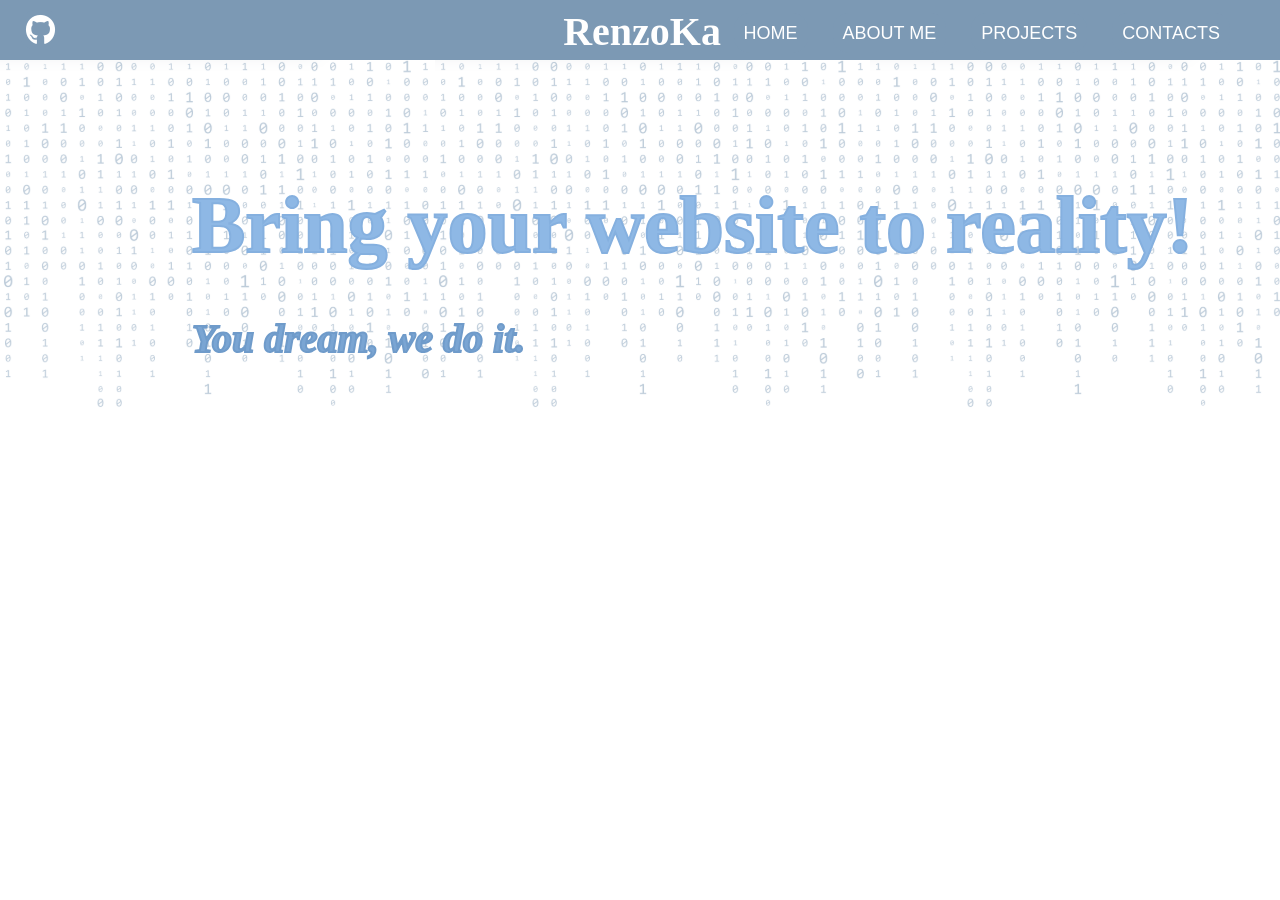
==== index.html @ 6f0bf64c "changed renzoka to index" ====
<!DOCTYPE html>
<html lang="en">
<head>
    <meta charset="UTF-8">
    <meta name="viewport" content="width=device-width, initial-scale=1.0">
    <title>RenzoKa</title>
    <link rel="stylesheet" href="RenzoKa.css">
    <link rel="stylesheet" href="https://cdnjs.cloudflare.com/ajax/libs/font-awesome/6.4.2/css/all.min.css">
    <link rel="icon" type="image/png" href="icon.png">
</head>
<body>
    <header>
        <a href="github.com/RenzoKa" class="github_icon" target="_blank" id="github_icon">
            <i class="fab fa-github"></i>
        </a>
        <h1>RenzoKa</h1>
        <nav>
            <a href="index.html" class="home">HOME</a>
            <a href="AboutMe.html" class="about_me">ABOUT ME</a>
            <a href="Projects.html" class="projects">PROJECTS</a>
            <a href="Contacts.html" class="contacts">CONTACTS</a>
        </nav>
    </header>
    <main>
        <div class="catch_phrase_container">
            <h2 id="catch_phrase">Bring your website to reality!</h2>
            <h3 id="catch_phrase2">You dream, we do it.</h3>
        </div>
        <div class="container2">
            <h3 class="title"></h3>
            <p class="container2"></p>
            <img src="" alt="" class="container2">
        </div>
        <div class="container3">
            <h3 class="container3"></h3>
        </div>
    </main>
    <footer>

    </footer>
</body>
</html>
---- RenzoKa.css ----
* {
    margin: 0;
    padding: 0;
    box-sizing: border-box;
}

html {
    width: 100%;
    height: 100%;
}

body {
    margin: 0;
    width: 100%;
    height: 100%;
}

header {
    position: relative;
    background-color: #7C99B4;
    color: white;
    width: 100%;
    height: 60px;
    overflow-x: 1000;
}

h1 {
    position: absolute;
    top: 8px;
    left: 44%;
    font-size: 40px;
    font-family: 'Mozilla Headline';
}

nav {
    box-sizing: border-box;
    position: absolute;
    right: 40px;
    top: 22.5px;
    font-family: 'Roboto', sans-serif;
    font-size: 18px;
}

a {
    box-sizing: border-box;
    border-radius: 15px;
    padding: 10px;
    color: white;
    background-color: #7C99B4;
    text-decoration: none;
    margin: 0 10px;
    transition: border-thickness 500ms, background-color 500ms, color 500ms;
}


a:hover {
    border: solid 2px white;
    border-radius: 15px;
    padding: 10px;
    background-color: #92aec9;
    color: white;
    text-decoration: none;
    margin: 0 10px;
    transition: box-shadow 200ms;
}

a:active {
    border: solid 2px white;
    border-radius: 15px;
    padding: 8px;
    background-color: #66839e;
    color: white;
    text-decoration: none;
    margin: 0 10px;
    box-shadow: 0 0 60px 5px rgba(255, 255, 255, 0.5);
}

.github_icon {
    position: absolute;
    top: 10px;
    left: 10px;
    width: 40px;
    height: 40px;
    padding: 5px 5px 5px 5px;
    display: flex;
    align-items: center;
    justify-content: center;
}

.github_icon i {
    font-size: 30px;
    color: white;
    transition: color 500ms;
}

div.catch_phrase_container {
    background-image: url('background.png');
    height: 350px;
}

h2#catch_phrase {
    position: absolute;
    top: 20%;
    left: 15%;
    font-style: bold;
    font-size: 80px;
    color: #8EB8E5;
    -webkit-text-stroke: 2px #85b0df;
}

h3#catch_phrase2 {
    position: absolute;
    top: 35%;
    left: 15%;
    font-style: italic;
    font-size: 40px;
    color: #7aa5d3;
    -webkit-text-stroke: 2px #6f9bca;
}
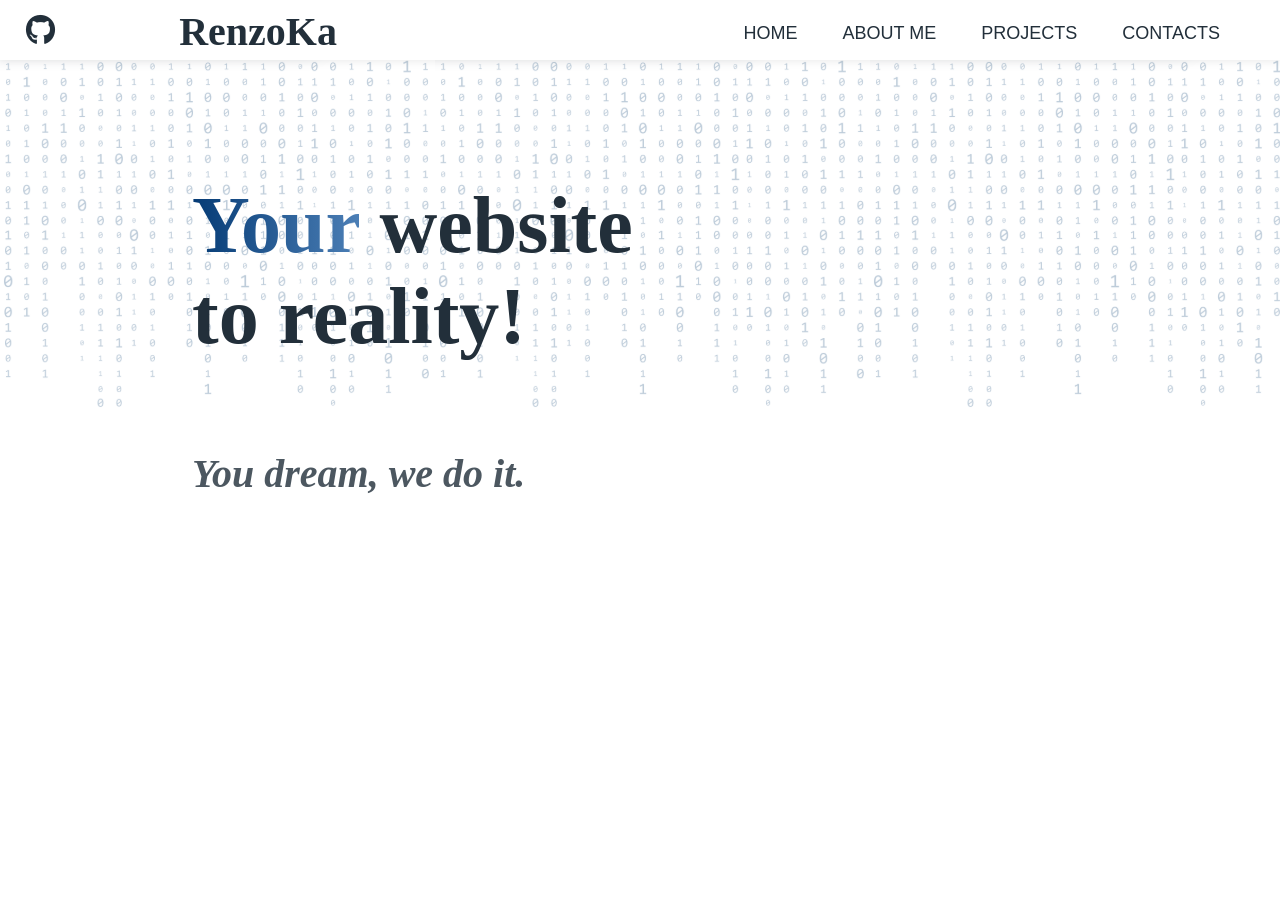
==== commit dd9d78fa: "changed style" ====
--- a/index.html
+++ b/index.html
@@ -10,9 +10,10 @@
 </head>
 <body>
     <header>
-        <a href="github.com/RenzoKa" class="github_icon" target="_blank" id="github_icon">
+        <a href="https://github.com/RenzoKa" class="github_icon" target="_blank" id="github_icon">
             <i class="fab fa-github"></i>
         </a>
+        <img src="" alt="">
         <h1>RenzoKa</h1>
         <nav>
             <a href="index.html" class="home">HOME</a>
@@ -23,7 +24,7 @@
     </header>
     <main>
         <div class="catch_phrase_container">
-            <h2 id="catch_phrase">Bring your website to reality!</h2>
+            <h2 id="catch_phrase"><span id="gradient">Your</span> website to reality!</h2>
             <h3 id="catch_phrase2">You dream, we do it.</h3>
         </div>
         <div class="container2">
--- a/RenzoKa.css
+++ b/RenzoKa.css
@@ -17,18 +17,20 @@
 
 header {
     position: relative;
-    background-color: #7C99B4;
-    color: white;
+    background-color: #ffffff;
+    color: #222f3a;
     width: 100%;
     height: 60px;
     overflow-x: 1000;
+    box-shadow: 0 0 10px rgba(0, 0, 0, 0.1);
 }
 
 h1 {
     position: absolute;
     top: 8px;
-    left: 44%;
+    left: 14%;
     font-size: 40px;
+    font-style: bold;
     font-family: 'Mozilla Headline';
 }
 
@@ -45,34 +47,25 @@
     box-sizing: border-box;
     border-radius: 15px;
     padding: 10px;
-    color: white;
-    background-color: #7C99B4;
+    color: #222f3a;
     text-decoration: none;
     margin: 0 10px;
-    transition: border-thickness 500ms, background-color 500ms, color 500ms;
+    transition: border-thickness 500ms, background-color 500ms, color 500ms, text-decoration 500ms;
 }
 
 
 a:hover {
-    border: solid 2px white;
-    border-radius: 15px;
     padding: 10px;
-    background-color: #92aec9;
-    color: white;
-    text-decoration: none;
+    text-decoration: underline 4px;
     margin: 0 10px;
-    transition: box-shadow 200ms;
 }
 
 a:active {
     border: solid 2px white;
     border-radius: 15px;
     padding: 8px;
-    background-color: #66839e;
-    color: white;
-    text-decoration: none;
+    text-decoration: underline 3px;
     margin: 0 10px;
-    box-shadow: 0 0 60px 5px rgba(255, 255, 255, 0.5);
 }
 
 .github_icon {
@@ -89,7 +82,7 @@
 
 .github_icon i {
     font-size: 30px;
-    color: white;
+    color: #222f3a;
     transition: color 500ms;
 }
 
@@ -102,19 +95,25 @@
     position: absolute;
     top: 20%;
     left: 15%;
+    width: 35%;
     font-style: bold;
     font-size: 80px;
-    color: #8EB8E5;
-    -webkit-text-stroke: 2px #85b0df;
+    color: #222f3a;
 }
 
 h3#catch_phrase2 {
     position: absolute;
-    top: 35%;
+    top: 50%;
     left: 15%;
     font-style: italic;
     font-size: 40px;
-    color: #7aa5d3;
-    -webkit-text-stroke: 2px #6f9bca;
+    color: #222f3ace;
 }
 
+span#gradient {
+    background: linear-gradient(90deg, #053b75, #4c7fb6);
+    -webkit-background-clip: text;
+    -webkit-text-fill-color: transparent;
+    animation-iteration-count: infinite;
+}
+
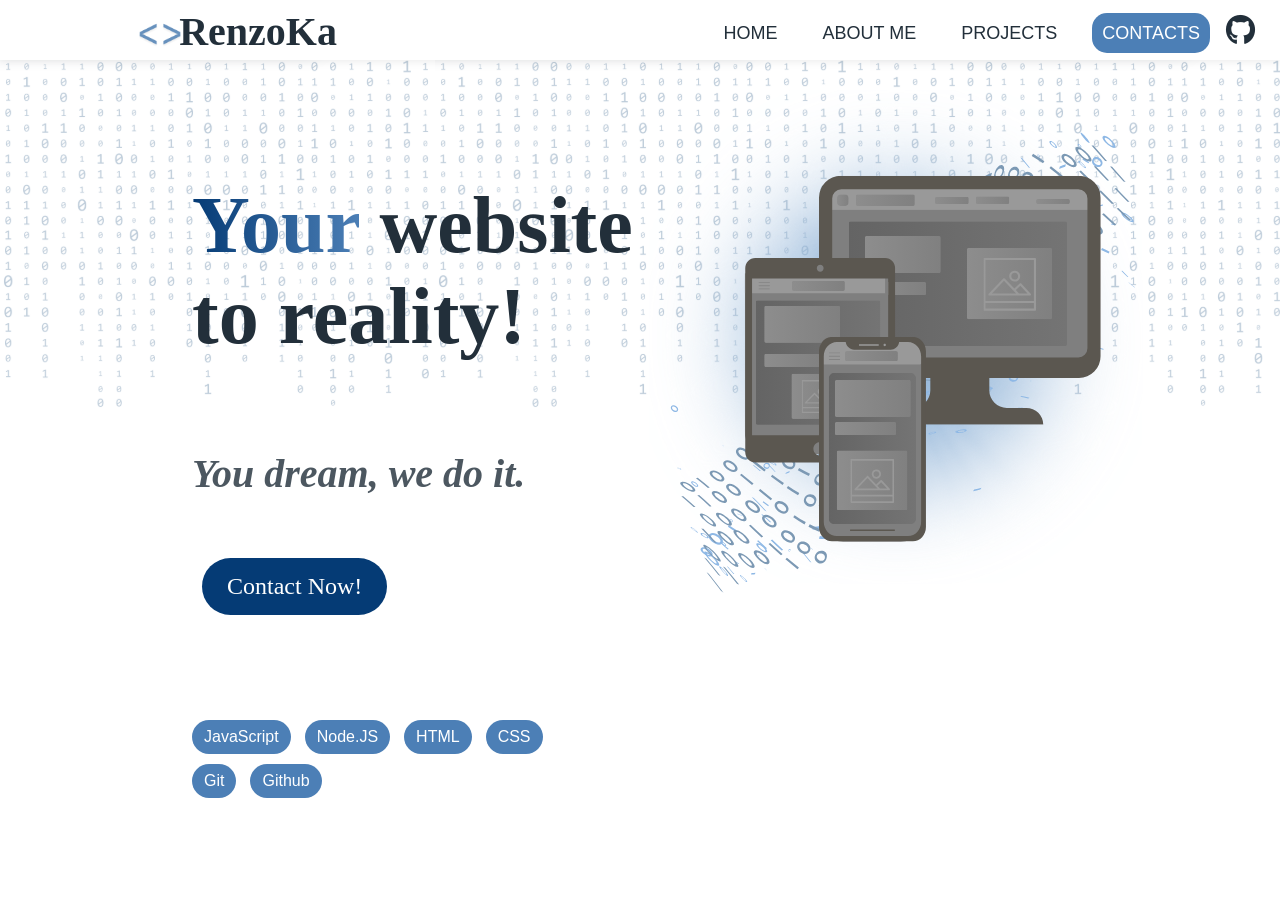
==== commit d1ce54eb: "Major style changes --> NEXT: Clean the code, apply all changes to all pages and make them responsiv" ====
--- a/index.html
+++ b/index.html
@@ -13,7 +13,7 @@
         <a href="https://github.com/RenzoKa" class="github_icon" target="_blank" id="github_icon">
             <i class="fab fa-github"></i>
         </a>
-        <img src="" alt="">
+        <img class="arrows" src="2.png" alt="two arrows">
         <h1>RenzoKa</h1>
         <nav>
             <a href="index.html" class="home">HOME</a>
@@ -26,6 +26,16 @@
         <div class="catch_phrase_container">
             <h2 id="catch_phrase"><span id="gradient">Your</span> website to reality!</h2>
             <h3 id="catch_phrase2">You dream, we do it.</h3>
+            <a href="Contacts.html" class="hero_button">Contact Now!</a>
+            <div class="badges">
+                <span class="badges">JavaScript</span>
+                <span class="badges">Node.JS</span>
+                <span class="badges">HTML</span>
+                <span class="badges">CSS</span>
+                <span class="badges">Git</span>
+                <span class="badges">Github</span>
+            </div>
+            <img src="3.png" alt="devices and layouts" class="hero_image">
         </div>
         <div class="container2">
             <h3 class="title"></h3>
--- a/RenzoKa.css
+++ b/RenzoKa.css
@@ -37,7 +37,7 @@
 nav {
     box-sizing: border-box;
     position: absolute;
-    right: 40px;
+    right: 60px;
     top: 22.5px;
     font-family: 'Roboto', sans-serif;
     font-size: 18px;
@@ -71,7 +71,7 @@
 .github_icon {
     position: absolute;
     top: 10px;
-    left: 10px;
+    right: 10px;
     width: 40px;
     height: 40px;
     padding: 5px 5px 5px 5px;
@@ -117,3 +117,57 @@
     animation-iteration-count: infinite;
 }
 
+img.arrows {
+    position: absolute;
+    top: -12px;
+    left: 9%;
+    width: 90px;
+    height: 90px;
+}
+
+a.hero_button {
+    position: absolute;
+    top: 62%;
+    left: 15%;
+    padding: 15px 25px;
+    font-size: 24px;
+    color: white;
+    background-color: #053b75;
+    border: none;
+    border-radius: 30px;
+    text-decoration: none;
+    transition: background-color 300ms, transform 100ms;
+}
+
+img.hero_image {
+    position: absolute;
+    top: 10%;
+    right: 10%;
+    width: 40%;
+    height: auto;
+}
+
+div.badges {
+    position: absolute;
+    top: 80%;
+    left: 15%;
+    width: 30%;
+}
+
+span.badges {
+    display: inline-block;
+    background-color: #4c7fb6;
+    color: white;
+    padding: 8px 12px;
+    margin-right: 10px;
+    margin-bottom: 10px;
+    border-radius: 20px;
+    font-size: 16px;
+    font-family: 'Roboto', sans-serif;
+}
+
+a.contacts {
+    background-color: #4c7fb6;
+    color: white;
+}
+
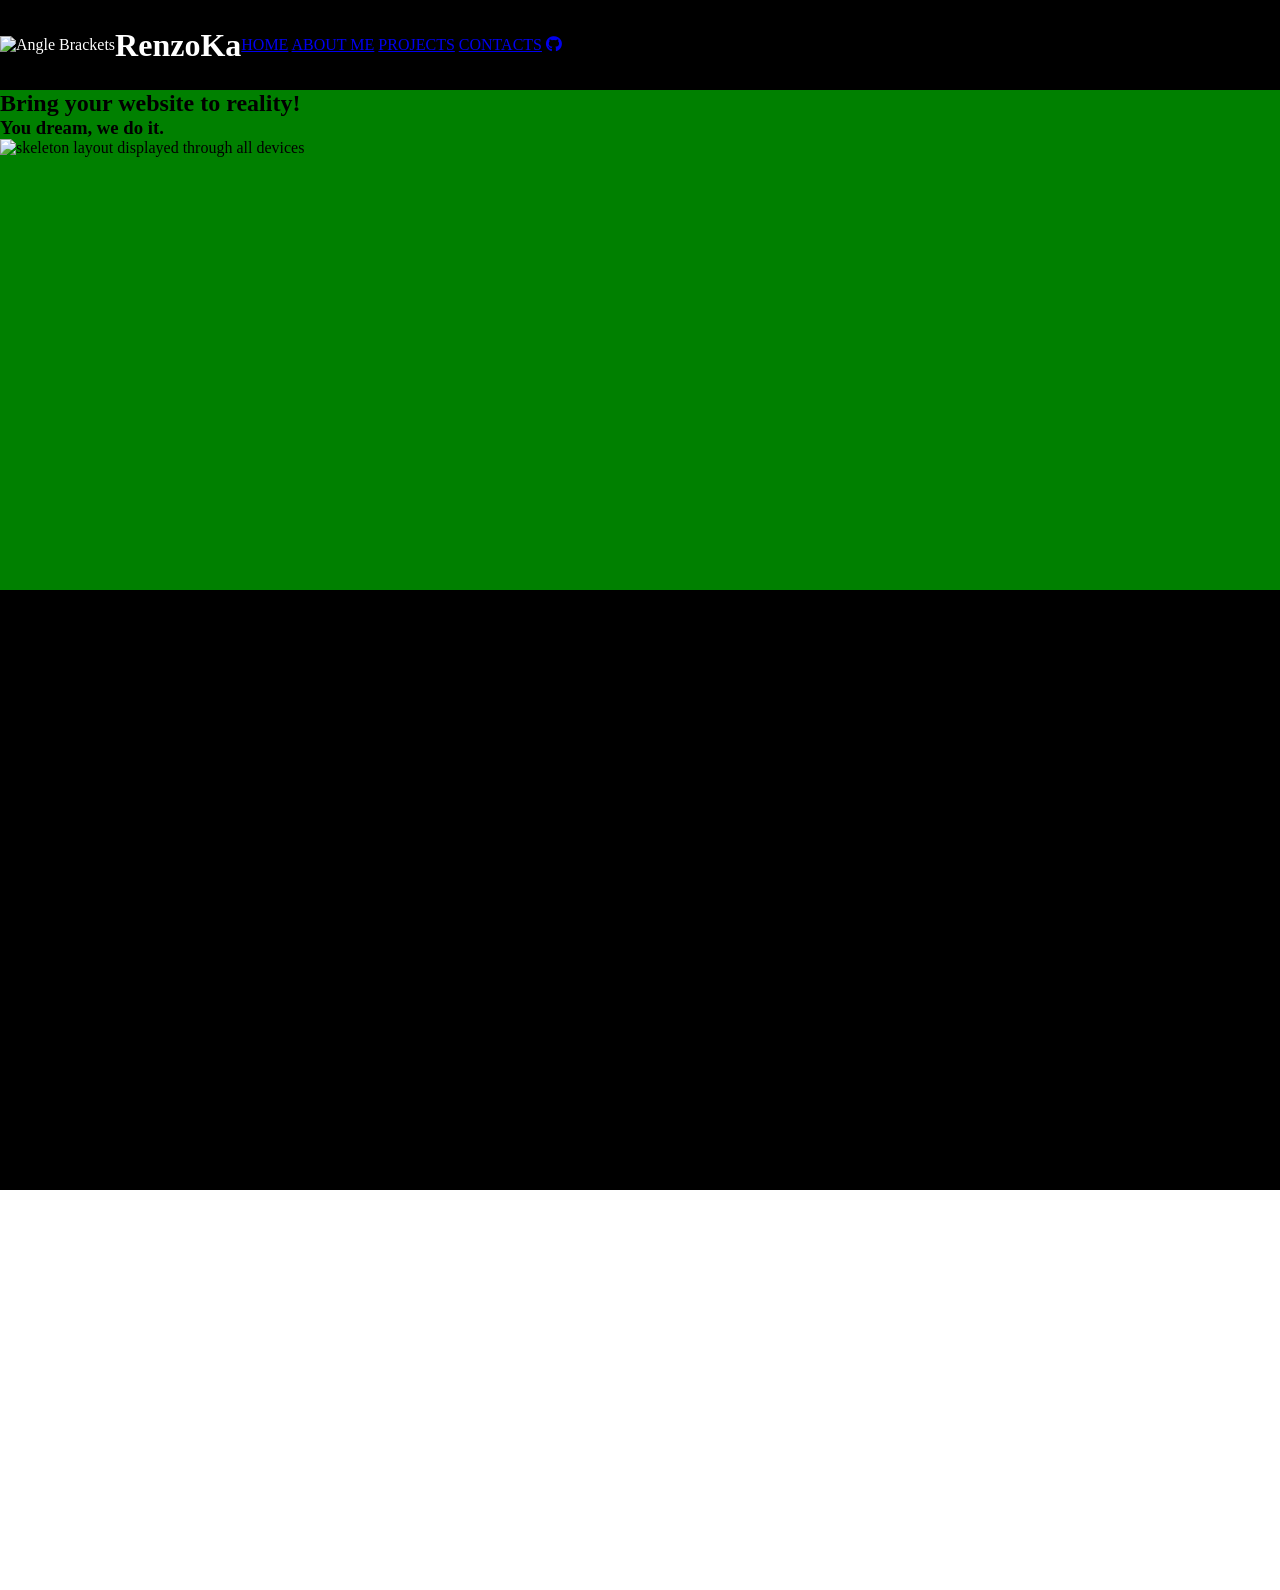
==== commit 1e422c28: "Redoing site from scratch to practice responsive design" ====
--- a/index.html
+++ b/index.html
@@ -10,41 +10,34 @@
 </head>
 <body>
     <header>
-        <a href="https://github.com/RenzoKa" class="github_icon" target="_blank" id="github_icon">
-            <i class="fab fa-github"></i>
-        </a>
-        <img class="arrows" src="2.png" alt="two arrows">
-        <h1>RenzoKa</h1>
+        <div class="header">
+            <img src="header_icon" alt="Angle Brackets">
+            <h1>RenzoKa</h1>
+        </div>
         <nav>
             <a href="index.html" class="home">HOME</a>
             <a href="AboutMe.html" class="about_me">ABOUT ME</a>
             <a href="Projects.html" class="projects">PROJECTS</a>
             <a href="Contacts.html" class="contacts">CONTACTS</a>
+            <a href="https://github.com/RenzoKa" class="github_icon" target="_blank" id="github_icon">
+                <i class="fab fa-github"></i>
+            </a>
         </nav>
     </header>
     <main>
-        <div class="catch_phrase_container">
-            <h2 id="catch_phrase"><span id="gradient">Your</span> website to reality!</h2>
+        <section class="hero_section">
+            <h2 id="catch_phrase"><span class="gradient">Bring</span> your website to reality!</h2>
             <h3 id="catch_phrase2">You dream, we do it.</h3>
-            <a href="Contacts.html" class="hero_button">Contact Now!</a>
-            <div class="badges">
-                <span class="badges">JavaScript</span>
-                <span class="badges">Node.JS</span>
-                <span class="badges">HTML</span>
-                <span class="badges">CSS</span>
-                <span class="badges">Git</span>
-                <span class="badges">Github</span>
-            </div>
-            <img src="3.png" alt="devices and layouts" class="hero_image">
-        </div>
-        <div class="container2">
+            <img src="hero_image" alt="skeleton layout displayed through all devices">
+        </section>
+        <section class="technologies_section">
             <h3 class="title"></h3>
             <p class="container2"></p>
             <img src="" alt="" class="container2">
-        </div>
-        <div class="container3">
+        </section>
+        <section class="reviews_section">
             <h3 class="container3"></h3>
-        </div>
+        </section>
     </main>
     <footer>
 
--- a/RenzoKa.css
+++ b/RenzoKa.css
@@ -5,169 +5,79 @@
 }
 
 html {
+    font-size: 16px;
     width: 100%;
     height: 100%;
 }
 
 body {
-    margin: 0;
     width: 100%;
     height: 100%;
+    background-color: blue;
 }
 
 header {
-    position: relative;
-    background-color: #ffffff;
-    color: #222f3a;
     width: 100%;
-    height: 60px;
-    overflow-x: 1000;
-    box-shadow: 0 0 10px rgba(0, 0, 0, 0.1);
+    height: 10%;
+    background-color: #000000;
+    color: white;
+    display: flex;
+    align-items: center;
 }
 
-h1 {
-    position: absolute;
-    top: 8px;
-    left: 14%;
-    font-size: 40px;
-    font-style: bold;
-    font-family: 'Mozilla Headline';
+div.header {
+    height: 100%;
+    display: flex;
+    align-items: center
 }
 
-nav {
-    box-sizing: border-box;
-    position: absolute;
-    right: 60px;
-    top: 22.5px;
-    font-family: 'Roboto', sans-serif;
-    font-size: 18px;
+img.header_icon {
+    
+}
+ 
+h1 {
+    font-family: ;
 }
 
-a {
-    box-sizing: border-box;
-    border-radius: 15px;
-    padding: 10px;
-    color: #222f3a;
-    text-decoration: none;
-    margin: 0 10px;
-    transition: border-thickness 500ms, background-color 500ms, color 500ms, text-decoration 500ms;
+/* */
+
+main {
+    width: 100%;
+}
+
+section {
+    width: 100%;
+    background-color: #ffffff;
+}
+
+section.hero_section {
+    height: 500px;
+    background-color: green;
+}
+
+section.technologies_section {
+    height: 600px;
+    background-color: black;
+}
+
+section.reviews_section {
+    height: 400px;
+    background-color: #ffffff;
+}
+
+/* */
+
+footer {
+    width: 100%;
 }
 
 
-a:hover {
-    padding: 10px;
-    text-decoration: underline 4px;
-    margin: 0 10px;
-}
 
-a:active {
-    border: solid 2px white;
-    border-radius: 15px;
-    padding: 8px;
-    text-decoration: underline 3px;
-    margin: 0 10px;
-}
 
-.github_icon {
-    position: absolute;
-    top: 10px;
-    right: 10px;
-    width: 40px;
-    height: 40px;
-    padding: 5px 5px 5px 5px;
-    display: flex;
-    align-items: center;
-    justify-content: center;
-}
+/*                               */
 
-.github_icon i {
-    font-size: 30px;
-    color: #222f3a;
-    transition: color 500ms;
-}
 
-div.catch_phrase_container {
-    background-image: url('background.png');
-    height: 350px;
-}
 
-h2#catch_phrase {
-    position: absolute;
-    top: 20%;
-    left: 15%;
-    width: 35%;
-    font-style: bold;
-    font-size: 80px;
-    color: #222f3a;
-}
+@media (min-width: 600px) /* Tablets */
 
-h3#catch_phrase2 {
-    position: absolute;
-    top: 50%;
-    left: 15%;
-    font-style: italic;
-    font-size: 40px;
-    color: #222f3ace;
-}
-
-span#gradient {
-    background: linear-gradient(90deg, #053b75, #4c7fb6);
-    -webkit-background-clip: text;
-    -webkit-text-fill-color: transparent;
-    animation-iteration-count: infinite;
-}
-
-img.arrows {
-    position: absolute;
-    top: -12px;
-    left: 9%;
-    width: 90px;
-    height: 90px;
-}
-
-a.hero_button {
-    position: absolute;
-    top: 62%;
-    left: 15%;
-    padding: 15px 25px;
-    font-size: 24px;
-    color: white;
-    background-color: #053b75;
-    border: none;
-    border-radius: 30px;
-    text-decoration: none;
-    transition: background-color 300ms, transform 100ms;
-}
-
-img.hero_image {
-    position: absolute;
-    top: 10%;
-    right: 10%;
-    width: 40%;
-    height: auto;
-}
-
-div.badges {
-    position: absolute;
-    top: 80%;
-    left: 15%;
-    width: 30%;
-}
-
-span.badges {
-    display: inline-block;
-    background-color: #4c7fb6;
-    color: white;
-    padding: 8px 12px;
-    margin-right: 10px;
-    margin-bottom: 10px;
-    border-radius: 20px;
-    font-size: 16px;
-    font-family: 'Roboto', sans-serif;
-}
-
-a.contacts {
-    background-color: #4c7fb6;
-    color: white;
-}
-
+@media (min-width: 992px) /* Laptops, desktops */
